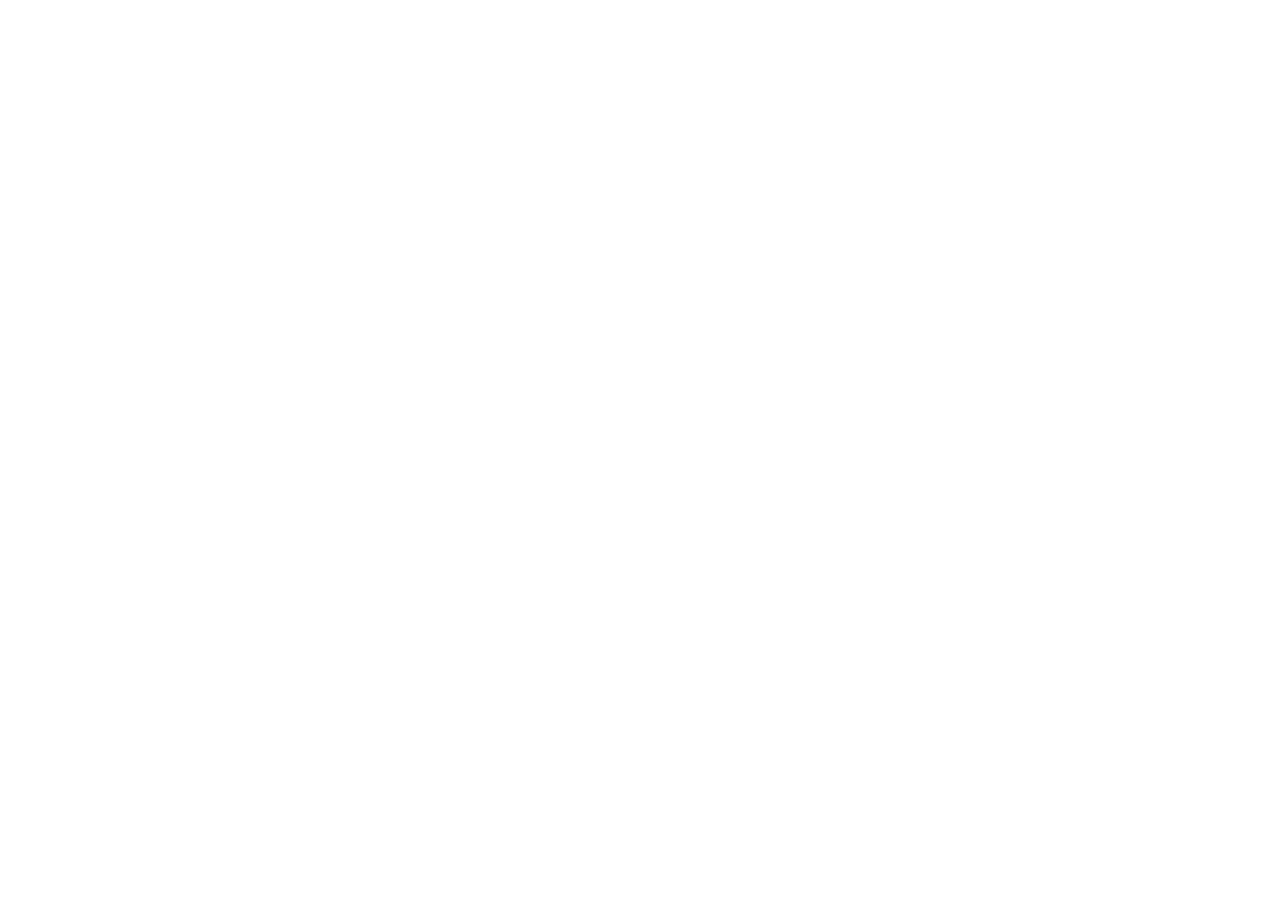
==== index.html @ b5c97aad "começei o projeto" ====
<!DOCTYPE html>
<html lang="pt-br">
<head>
    <meta charset="UTF-8">
    <meta name="viewport" content="width=device-width, initial-scale=1.0">
    <link rel="shortcut icon" href="favicon.ico" type="image/x-icon">
    <title>Projeto de Redes Sociais</title>
</head>
<body>

</body>
</html>
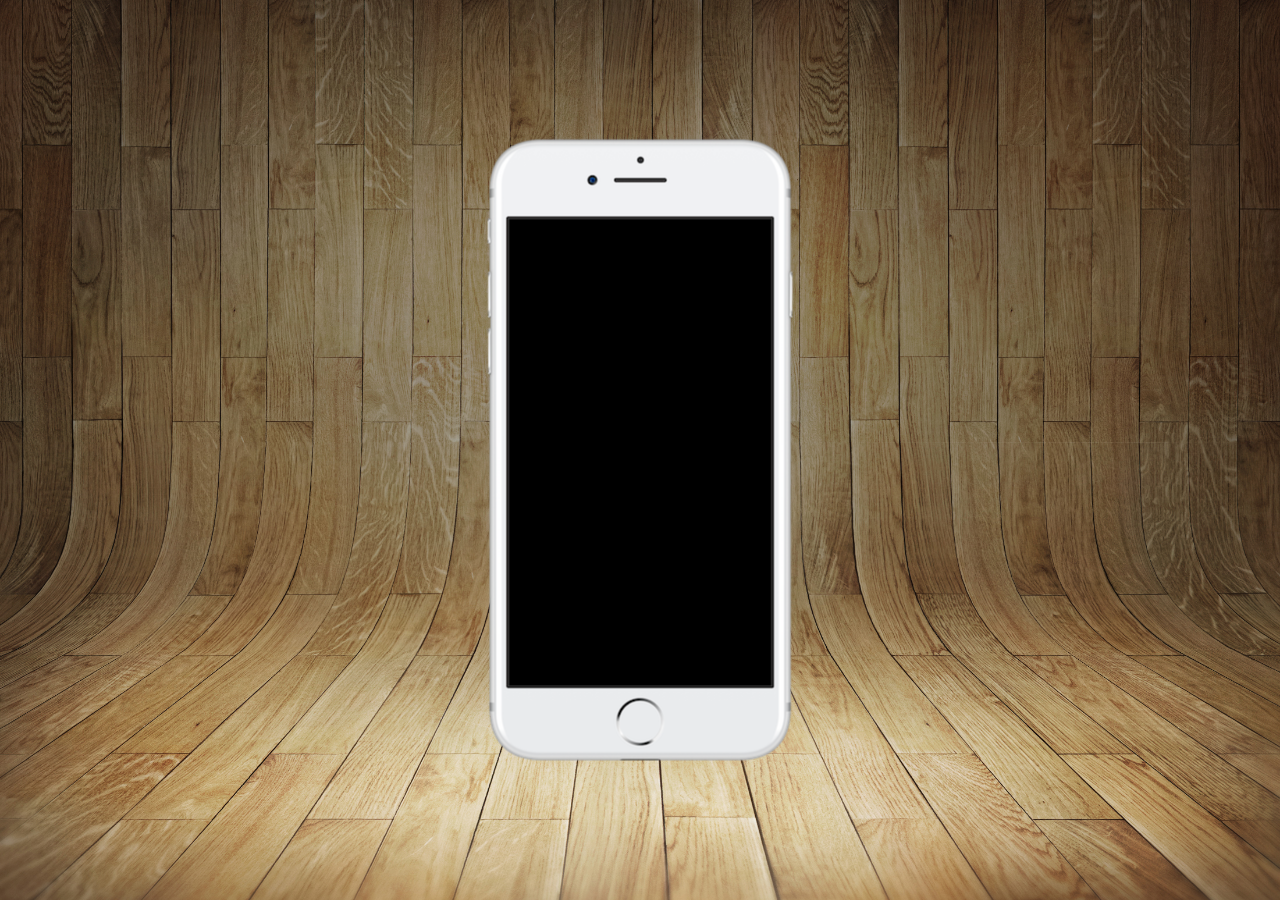
==== commit c2983ea9: "atualizando" ====
--- a/index.html
+++ b/index.html
@@ -4,9 +4,23 @@
     <meta charset="UTF-8">
     <meta name="viewport" content="width=device-width, initial-scale=1.0">
     <link rel="shortcut icon" href="favicon.ico" type="image/x-icon">
+    <link rel="stylesheet" href="estilos/style.css">
     <title>Projeto de Redes Sociais</title>
 </head>
 <body>
+        <main>
 
+                <section id="celular">
+
+
+
+                </section>
+
+                <section id="rede-sociais">
+
+
+                </section>
+
+        </main>
 </body>
 </html>--- a/estilos/style.css
+++ b/estilos/style.css
@@ -0,0 +1,38 @@
+@charset "UTF-8";
+
+*{
+    padding: 0;
+    margin: 0;
+    font-family: Arial, Helvetica, sans-serif;
+}
+
+html, body{
+    height: 100vh;
+    width: 100vw;
+    background-color: black;
+}
+
+body{
+    background: url(../imagens/fundo-madeira.jpg) no-repeat top center ;
+    background-size: cover;
+    background-attachment: fixed;
+}
+
+main{
+    position: relative;
+    height: 100vh;
+
+}
+
+
+
+#celular{
+    position: absolute;
+    height: 627px;
+    width: 311px;
+    background: url(../imagens/frame-iphone.png) no-repeat ;
+    top: 50%;
+    left: 50%;
+    transform: translate(-50%, -50%);
+
+}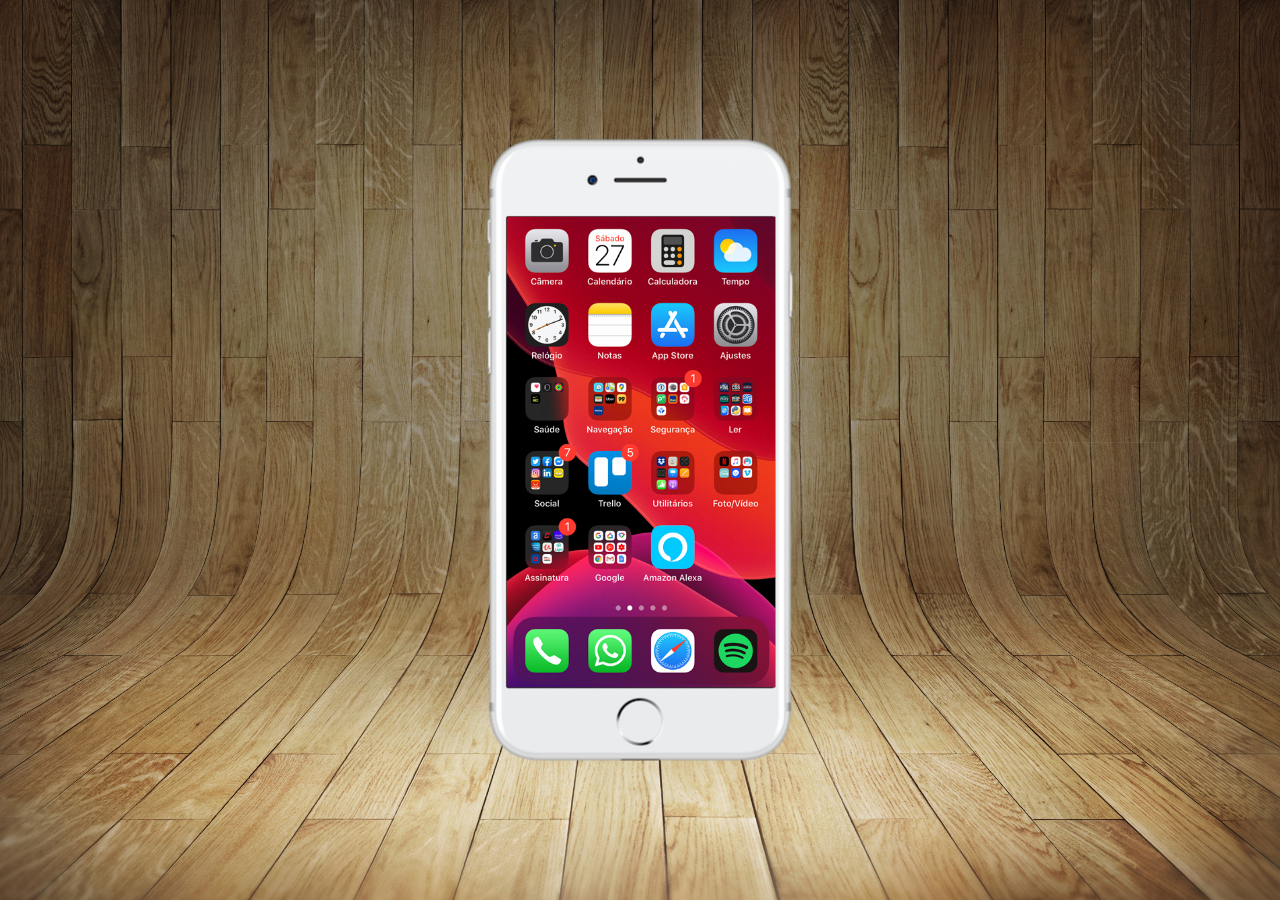
==== commit a29fc2c9: "Tela home" ====
--- a/index.html
+++ b/index.html
@@ -12,7 +12,7 @@
 
                 <section id="celular">
 
-
+                        <iframe src="home.html" name="tela" id="tela" frameborder="0"></iframe>
 
                 </section>
 
--- a/estilos/style.css
+++ b/estilos/style.css
@@ -35,4 +35,12 @@
     left: 50%;
     transform: translate(-50%, -50%);
 
+}
+
+#tela{
+    position: relative;
+    top: 80px;
+    left: 22px;
+    width: 269px;
+    height: 471px;
 }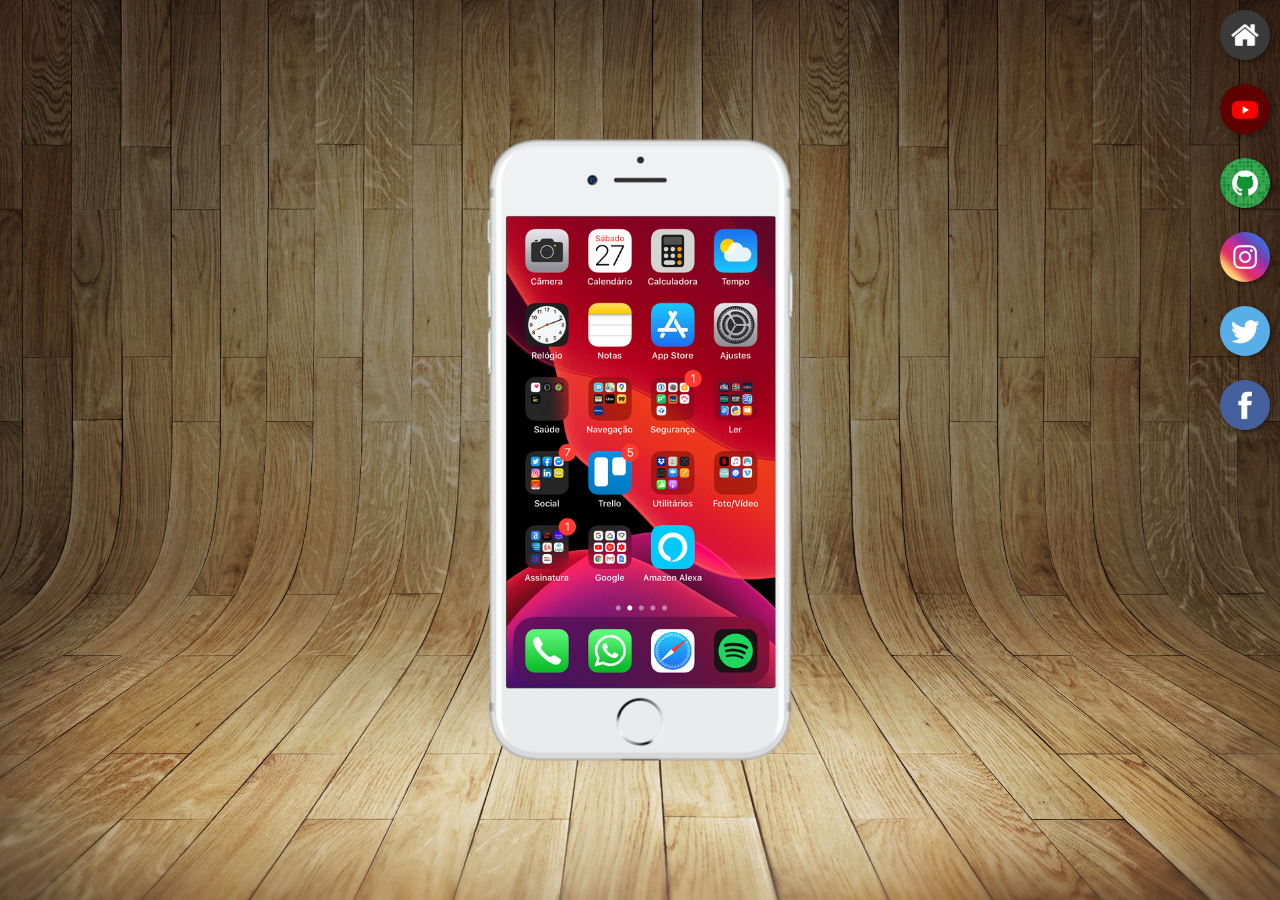
==== commit ade5b860: "Icones Animados e alinhados" ====
--- a/index.html
+++ b/index.html
@@ -12,13 +12,26 @@
 
                 <section id="celular">
 
-                        <iframe src="home.html" name="tela" id="tela" frameborder="0"></iframe>
+                        <iframe src="home.html" name="tela" id="tela" frameborder="0">
+
+                        Seu navegador não é compativel
+                        </iframe>
 
                 </section>
 
-                <section id="rede-sociais">
+                <section id="redes-sociais">
+                    <a href="#" target="tela"><img src="imagens/logo-home.jpg" alt=""></a> <br>
 
+                    <a href="#" target="tela"><img src="imagens/logo-youtube.jpg" alt=""></a> <br>
 
+                    <a href="#" target="tela"><img src="imagens/logo-github.jpg" alt=""></a> <br>
+
+                    <a href="#" target="tela"><img src="imagens/logo-instagram.jpg" alt=""></a> <br>
+
+                    <a href="#" target="tela"><img src="imagens/logo-twitter.jpg" alt=""></a> <br>
+
+                    <a href="#" target="tela"><img src="imagens/logo-facebook.jpg" alt=""></a>
+                
                 </section>
 
         </main>
--- a/estilos/style.css
+++ b/estilos/style.css
@@ -43,4 +43,23 @@
     left: 22px;
     width: 269px;
     height: 471px;
+}
+
+section#redes-sociais{
+    text-align: right;
+}
+
+section#redes-sociais img{
+    width: 50px;
+    margin: 10px;
+    border-radius: 50%;
+    box-shadow: 2px 2px 5px rgba(0, 0, 0, 0.400);
+    box-sizing: border-box;
+}
+
+section#redes-sociais img:hover{
+    border: 2px solid rgba(255, 255, 255, 0.884);
+    transform: translate(-3px, -3px);
+    box-shadow: 5px 5px 10px rgba(0, 0, 0, 0.767);
+    transition: transform .5s, border 1.5s;
 }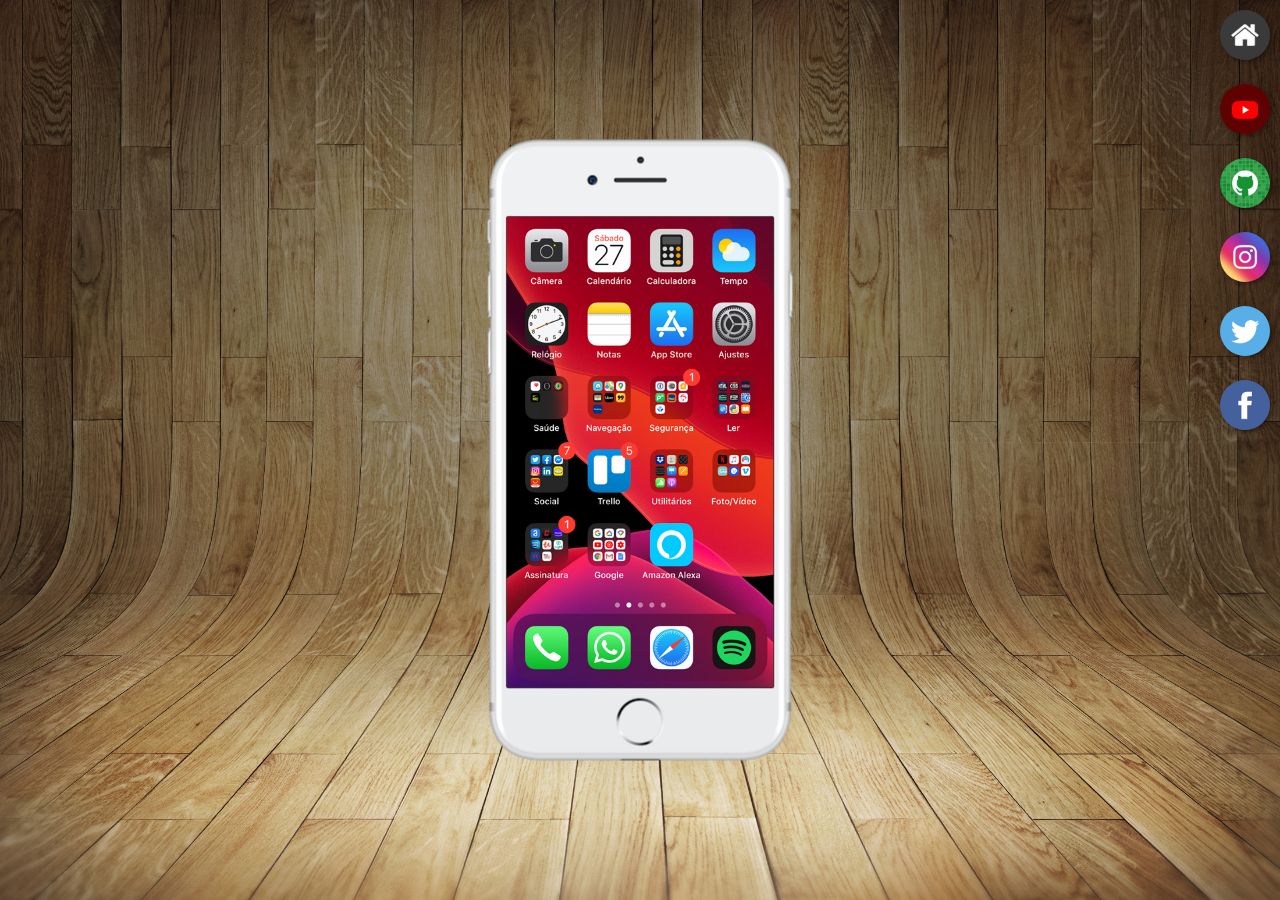
==== commit 15af44a3: "Projeto finalizado!" ====
--- a/index.html
+++ b/index.html
@@ -20,17 +20,17 @@
                 </section>
 
                 <section id="redes-sociais">
-                    <a href="#" target="tela"><img src="imagens/logo-home.jpg" alt=""></a> <br>
+                    <a href="home.html" target="tela"><img src="imagens/logo-home.jpg" alt=""></a> <br>
 
-                    <a href="#" target="tela"><img src="imagens/logo-youtube.jpg" alt=""></a> <br>
+                    <a href="youtube.html" target="tela"><img src="imagens/logo-youtube.jpg" alt=""></a> <br>
 
-                    <a href="#" target="tela"><img src="imagens/logo-github.jpg" alt=""></a> <br>
+                    <a href="github.html" target="tela"><img src="imagens/logo-github.jpg" alt=""></a> <br>
 
-                    <a href="#" target="tela"><img src="imagens/logo-instagram.jpg" alt=""></a> <br>
+                    <a href="instagram.html" target="tela"><img src="imagens/logo-instagram.jpg" alt=""></a> <br>
 
-                    <a href="#" target="tela"><img src="imagens/logo-twitter.jpg" alt=""></a> <br>
+                    <a href="Twiter.html" target="tela"><img src="imagens/logo-twitter.jpg" alt=""></a> <br>
 
-                    <a href="#" target="tela"><img src="imagens/logo-facebook.jpg" alt=""></a>
+                    <a href="facebook.html" target="tela"><img src="imagens/logo-facebook.jpg" alt=""></a>
                 
                 </section>
 
--- a/estilos/style.css
+++ b/estilos/style.css
@@ -41,7 +41,7 @@
     position: relative;
     top: 80px;
     left: 22px;
-    width: 269px;
+    width: 267px;
     height: 471px;
 }
 
